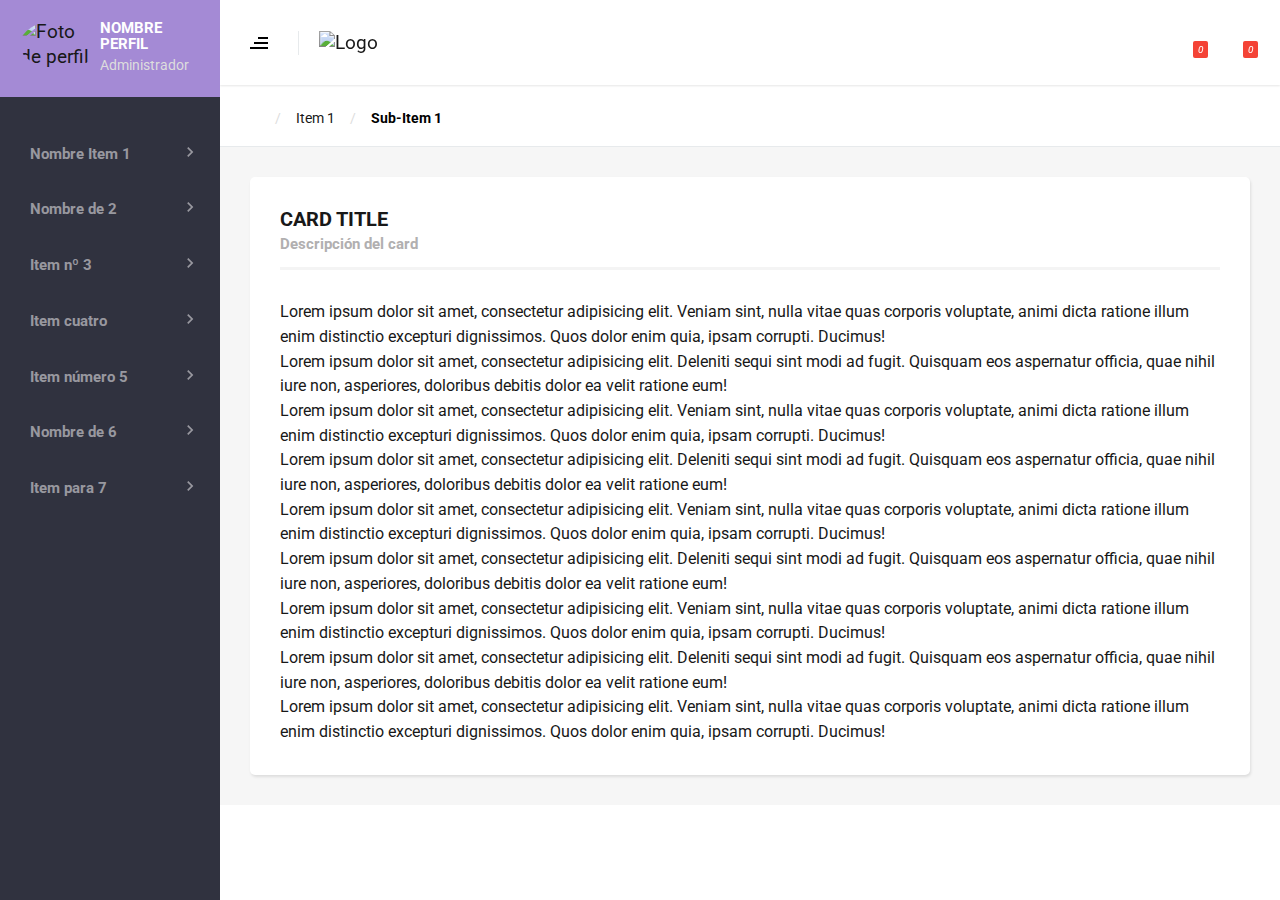
==== index.html @ c8f23d1c "Add sidenav collapse" ====
<!DOCTYPE html>
<html lang="es">
<head>
  <meta charset="UTF-8">
  <title>Dashboard</title>
  <link rel="stylesheet" href="css/styles.css" type="text/css">
  <link rel="stylesheet" href="css/icomoon/style.css">
  <!-- Roboto font -->
  <link href='https://fonts.googleapis.com/css?family=Roboto:400,500,700,400italic,300' rel='stylesheet' type='text/css'>
  <script src="js/jquery.min.js" type="text/javascript"></script>
  <script src="js/script.js" type="text/javascript"></script>
</head>
<body>
  <aside class="sidenav left">
     <header class="profile display-table">
       <img src="images/profile-picture.jpg" alt="Foto de perfil" class="user-picture display-table-cell align-left">
       <div class="info-profile display-table-cell">
         <span class="user-name">Nombre Perfil</span>
         <span class="user-role">Administrador</span>
       </div>
     </header>
     <ul class="menu">
      <li class="menu-item">
        <span class="line-left"></span>
        <a href="#" title="Menu item" class="title-level">
          <i class="icon-folder"></i>
          <span>Nombre Item 1</span>
          <svg xmlns="http://www.w3.org/2000/svg" viewBox="0 0 24 24" width="20" height="20"><path d="M15.41 7.41L14 6l-6 6 6 6 1.41-1.41L10.83 12z"></path></svg>
        </a>
        <ul class="second-level">
          <li class="second-level-item"><a href="#">Item 1</a></li>
          <li class="second-level-item"><a href="#">Item 2</a></li>
          <li class="second-level-item"><a href="#">Item 3</a></li>
        </ul>
      </li>
      <li class="menu-item">
        <span class="line-left"></span>
        <a href="#" title="Menu item" class="title-level">
          <i class="icon-users"></i>
          <span>Nombre de 2</span>
          <svg xmlns="http://www.w3.org/2000/svg" viewBox="0 0 24 24" width="20" height="20"><path d="M15.41 7.41L14 6l-6 6 6 6 1.41-1.41L10.83 12z"></path></svg>
        </a>
        <ul class="second-level">
          <li class="second-level-item"><a href="#">Item 1</a></li>
          <li class="second-level-item"><a href="#">Item 2</a></li>
          <li class="second-level-item"><a href="#">Item 3</a></li>
        </ul>
      </li>
      <li class="menu-item">
        <span class="line-left"></span>
        <a href="#" title="Menu item" class="title-level">
          <i class="icon-bubbles2"></i>
          <span>Item nº 3</span>
          <svg xmlns="http://www.w3.org/2000/svg" viewBox="0 0 24 24" width="20" height="20"><path d="M15.41 7.41L14 6l-6 6 6 6 1.41-1.41L10.83 12z"></path></svg>
        </a>
        <ul class="second-level">
          <li class="second-level-item"><a href="#">Item 1</a></li>
          <li class="second-level-item"><a href="#">Item 2</a></li>
          <li class="second-level-item"><a href="#">Item 3</a></li>
        </ul>
      </li>
      <li class="menu-item">
        <span class="line-left"></span>
        <a href="#" title="Menu item" class="title-level">
          <i class="icon-cog"></i>
          <span>Item cuatro</span>
          <svg xmlns="http://www.w3.org/2000/svg" viewBox="0 0 24 24" width="20" height="20"><path d="M15.41 7.41L14 6l-6 6 6 6 1.41-1.41L10.83 12z"></path></svg>
        </a>
        <ul class="second-level">
          <li class="second-level-item"><a href="#">Item 1</a></li>
          <li class="second-level-item"><a href="#">Item 2</a></li>
          <li class="second-level-item"><a href="#">Item 3</a></li>
        </ul>
      </li>
      <li class="menu-item">
        <span class="line-left"></span>
        <a href="#" title="Menu item" class="title-level">
          <i class="icon-home"></i>
          <span>Item número 5</span>
          <svg xmlns="http://www.w3.org/2000/svg" viewBox="0 0 24 24" width="20" height="20"><path d="M15.41 7.41L14 6l-6 6 6 6 1.41-1.41L10.83 12z"></path></svg>
        </a>
        <ul class="second-level">
          <li class="second-level-item"><a href="#">Item 1</a></li>
          <li class="second-level-item"><a href="#">Item 2</a></li>
          <li class="second-level-item"><a href="#">Item 3</a></li>
        </ul>
      </li>
      <li class="menu-item">
        <span class="line-left"></span>
        <a href="#" title="Menu item" class="title-level">
          <i class="icon-users"></i>
          <span>Nombre de 6</span>
          <svg xmlns="http://www.w3.org/2000/svg" viewBox="0 0 24 24" width="20" height="20"><path d="M15.41 7.41L14 6l-6 6 6 6 1.41-1.41L10.83 12z"></path></svg>
        </a>
        <ul class="second-level">
          <li class="second-level-item"><a href="#">Item 1</a></li>
          <li class="second-level-item"><a href="#">Item 2</a></li>
          <li class="second-level-item"><a href="#">Item 3</a></li>
        </ul>
      </li>
      <li class="menu-item">
        <span class="line-left"></span>
        <a href="#" title="Menu item" class="title-level">
          <i class="icon-home"></i>
          <span>Item para 7</span>
          <svg xmlns="http://www.w3.org/2000/svg" viewBox="0 0 24 24" width="20" height="20"><path d="M15.41 7.41L14 6l-6 6 6 6 1.41-1.41L10.83 12z"></path></svg>
        </a>
        <ul class="second-level">
          <li class="second-level-item"><a href="#">Item 1</a></li>
          <li class="second-level-item"><a href="#">Item 2</a></li>
          <li class="second-level-item"><a href="#">Item 3</a></li>
        </ul>
       </li>
     </ul>
  </aside>
  <main class="right view-content">
    <header class="toolbar">
      <div class="display-table">
        <div class="display-table-cell align-left">
          <a href="#" class="display-inline bar-menu">
            <svg width="18" height="22" class="display-inline">
              <rect id="bar_1" x="8" y="4" width="18" height="2" fill="#494949"></rect>
              <rect id="bar_2" x="4" y="9" width="18" height="2" fill="#494949"></rect>
              <rect id="bar_3" x="0" y="14" width="18" height="2" fill="#494949"></rect>
            </svg>
          </a>
          <a href="/" title="Logo de empresa" class="logo display-inline ">
            <img src="images/logo.png" alt="Logo">
          </a>
        </div>
        <div class="display-table-cell align-right">
          <ul class="display-inline menu-header">
            <li class="menu-header-item"><a href="#"><i class="icon-home"></i></a></li>
            <li class="menu-header-item"><a href="#"><i class="icon-connection"></i><i class="counter">0</i></a></li>
            <li class="menu-header-item"><a href="#"><i class="icon-bubbles2"></i></a></li>
            <li class="menu-header-item">
              <a href="#">
                <i class="icon-cog"></i>
                <i class="counter">0</i>
              </a>
            </li>
          </ul>
          <i class="menu-header-mobile icon-menu"></i>
        </div>
      </div>
    </header>
    <div class="bread-crumb">
      <ol>
        <li class="bread-crumb-item"><a href="#"><i class="icon-home"></i></a></li>
        <li class="bread-crumb-item"><span>Item 1</span></li>
        <li class="bread-crumb-item"><span>Sub-Item 1</span></li>
      </ol>
    </div>
    <section class="content">
      <div class="card">
        <div class="card-header">
          <h2>Card Title</h2>
          <span class="tagline">Descripción del card</span>
        </div>
        <div class="card-content">
          <p>Lorem ipsum dolor sit amet, consectetur adipisicing elit. Veniam sint, nulla vitae quas corporis voluptate, animi dicta ratione illum enim distinctio excepturi dignissimos. Quos dolor enim quia, ipsam corrupti. Ducimus!</p>
          <p>Lorem ipsum dolor sit amet, consectetur adipisicing elit. Deleniti sequi sint modi ad fugit. Quisquam eos aspernatur officia, quae nihil iure non, asperiores, doloribus debitis dolor ea velit ratione eum!</p>
          <p>Lorem ipsum dolor sit amet, consectetur adipisicing elit. Veniam sint, nulla vitae quas corporis voluptate, animi dicta ratione illum enim distinctio excepturi dignissimos. Quos dolor enim quia, ipsam corrupti. Ducimus!</p>
          <p>Lorem ipsum dolor sit amet, consectetur adipisicing elit. Deleniti sequi sint modi ad fugit. Quisquam eos aspernatur officia, quae nihil iure non, asperiores, doloribus debitis dolor ea velit ratione eum!</p>
          <p>Lorem ipsum dolor sit amet, consectetur adipisicing elit. Veniam sint, nulla vitae quas corporis voluptate, animi dicta ratione illum enim distinctio excepturi dignissimos. Quos dolor enim quia, ipsam corrupti. Ducimus!</p>
          <p>Lorem ipsum dolor sit amet, consectetur adipisicing elit. Deleniti sequi sint modi ad fugit. Quisquam eos aspernatur officia, quae nihil iure non, asperiores, doloribus debitis dolor ea velit ratione eum!</p>
          <p>Lorem ipsum dolor sit amet, consectetur adipisicing elit. Veniam sint, nulla vitae quas corporis voluptate, animi dicta ratione illum enim distinctio excepturi dignissimos. Quos dolor enim quia, ipsam corrupti. Ducimus!</p>
          <p>Lorem ipsum dolor sit amet, consectetur adipisicing elit. Deleniti sequi sint modi ad fugit. Quisquam eos aspernatur officia, quae nihil iure non, asperiores, doloribus debitis dolor ea velit ratione eum!</p>
          <p>Lorem ipsum dolor sit amet, consectetur adipisicing elit. Veniam sint, nulla vitae quas corporis voluptate, animi dicta ratione illum enim distinctio excepturi dignissimos. Quos dolor enim quia, ipsam corrupti. Ducimus!</p>
        </div>
      </div>
    </section>
  </main>
</body>
</html>
---- css/styles.css ----
i { font-size: 24px; }


/*************************/
/********* RESET *********/
/*************************/
* {
  margin: 0 auto;
  padding: 0;
  font-family: 'Roboto', 'sans-serif';
}
html, body, div, span, a, img, h1, h2, p, ul, li {
  background: transparent;
  border: 0;
  font-family: inherit;
  font-size: 100%;
  font-style: normal;
  font-weight: normal;
  line-height: inherit;
  list-style: none;
  margin: 0;
  outline: 0;
  padding: 0;
  text-decoration: none;
  text-transform: none;
  vertical-align: baseline;
}

*, *:after, *:before {
  -webkit-box-sizing: border-box;
  -moz-box-sizing: border-box;
  box-sizing: border-box;
  -webkit-tap-highlight-color: rgba(0, 0, 0, 0);
  -webkit-touch-callout: none;
}

svg:not(:root) { overflow: hidden; }
::-webkit-input-placeholder {
  color: #b9b9b9;
  font-size: inherit;
  line-height: 1.8;
}
:-moz-placeholder {
  color: #b9b9b9;
  font-size: inherit;
  line-height: 1.8;
}
::-moz-placeholder {
  color: #b9b9b9;
  font-size: inherit;
  line-height: 1.8;
}
:-ms-input-placeholder {
  color: #b9b9b9;
  font-size: inherit;
  line-height: 1.8;
}
a[href^=tel]{
  color:inherit;
  text-decoration:none;
}
input { -webkit-user-select: auto; }
img { -ms-interpolation-mode: bicubic; }
small {
  color: #fff;
  font-size: 13px;
}
:link, :hover, :active, :focus, :visited { outline: 0; }
::-webkit-selection {
  background: #ccc;
  color: #fff;
}
::-moz-selection {
  background: #ccc;
  color: #fff;
}
::selection {
  background: #ccc;
  color: #fff;
}
textarea, input[type="text"], input[type="number"], input[type="email"] { -webkit-appearance: none; }
.left{ float: left; }
.right{ float: right; }
.align-left{ text-align: left; }
.align-right{ text-align: right; }
.align-center{ text-align: center; }
.helper{
  display: inline-block;
  height:100%;
  vertical-align: middle;
  width: 0;
}
.vertical_top { vertical-align: top !important; }
.vertical_middle { vertical-align: middle !important; }
.vertical_bottom { vertical-align: bottom !important; }
.display-table { display: table; width: 100%; height: 100%; }
.display-table-cell {
  display: table-cell;
  vertical-align: middle;
}
.display-table-row {
  display: table-row;
  vertical-align: middle;
  width: 100%;
}
.display-inline {
  display: inline-block;
  *display: inline;
  zoom: 1;
  vertical-align: middle;
}
.clearfix:after {
  clear:both;
  content: "";
  display: table;
}
.container {
  margin: 0 auto;
  max-width: 1070px;
  padding: 0 15px;
}
.container-galeria {
  max-width: 1070px;
  margin: 0 auto;
  padding: 0 15px;
}



/*
#######################################
GENERALES:
#######################################
*/

html, body{
  -webkit-tap-highlight-color: transparent;
  -webkit-touch-callout: none;
  -webkit-text-size-adjust: 100%;
  -webkit-font-smoothing: antialiased;
}
html.active, body.active{min-height: 100%; height: 100%;}
html.overflow, body.overflow{min-height: 100%; height: 100%; overflow: hidden;}
html, body, input, textarea{
  font-family: 'TitilliumWebRegular',
  sans-serif;
  font-size: 19px;
  line-height: 1.3em;
  color: #181818;
}
a, button{color: inherit; font: inherit; }
a:hover{color: #DF570B; }
h2{line-height: inherit; }
h3{font-weight: 300; }
.pt_0{padding-top: 0 !important; }
.pb_0{padding-bottom: 0 !important; }
.mt_0{margin-top: 0 !important; }
.mb_0{margin-bottom: 0 !important; }
body{padding-top: 90px; }

@media screen and (min-width: 960px) {
  .view-content { padding-left: 220px; }
  .view-content.collapse { padding-left: 66px; }
}

/*
#######################################
HEADER:
#######################################
*/

.toolbar {
  background-color: #fff;
  box-shadow: 0 1px 2px rgba(0, 0, 0, .1);
  padding: 30px;
  position: fixed;
  top: 0;
  right: 0;
  left: 0;
  width: auto;
}
.toolbar.collapse { left: 66px; }
.bar-menu svg rect { fill: #000; transition: all .4s ease;  }
.bar-menu.active svg rect#bar_1 {
  x: -8;
  transition: all .4s ease; }
.bar-menu.active svg rect#bar_2 { x: -4; transition: all .4s ease; }
.toolbar .bar-menu { margin-right: 25px; }
.toolbar .logo img {
  width: 170px;
  text-align: center;
  padding-left: 20px;
  border-left: 1px solid #e7eaec;
}
.content {
  background-color: #F6F6F6;
  padding: 30px;
}

@media screen and (min-width: 960px) {
  .toolbar { left: 220px; }
}

/*
#######################################
MENU HEADER:
#######################################
*/
.menu-header { display: none; }
.menu-header-item {
  display: inline-block;
  margin-right: 20px;
  position: relative;
}
.menu-header-item:last-child { margin-right: 0; }
.menu-header i { font-size: 20px; }
.counter {
  background-color: #f44336;
  border-radius: 2px;
  color: white;
  padding: 1px 5px;
  position: absolute;
  top: -7px;
  right: -8px;
}
i.counter {
  font-size: 10px;
  line-height: 15px;
}

@media screen and (min-width: 768px) {
  .menu-header { display: block; }
  .menu-header-mobile { display: none; }
}

/*
#######################################
BREAD CRUMB:
#######################################
*/
.bread-crumb {
  padding: 15px 30px;
  border-bottom: 1px solid #e7eaec;
}
.bread-crumb-item i { font-size: 14px; }
.bread-crumb-item span, .bread-crumb-item a { padding-right: 15px; }
.bread-crumb-item {
  display: inline-block;
  font-size: 14px;
  padding-left: 10px;
}
.bread-crumb-item::after {
  content: "/";
  color: #ddd;
}
.bread-crumb-item:last-child span {
  color: #000;
  font-weight: 700;
}
.bread-crumb-item:last-child::after {
  content: "";
}


/*
#######################################
CARD:
#######################################
*/

.card {
  background-color: #fff;
  border-radius: 5px;
  box-shadow: 1px 2px 3px rgba(0, 0, 0, .1);
  padding: 30px;
}
.card-header {
  border-bottom: 3px solid #f4f4f4;
  margin-bottom: 30px;
  padding-bottom: 10px;
}
.card-header h2 {
  font-size: 20px;
  text-transform: uppercase;
}
.tagline {
  color: #b1afb0;
  font-size: 15px;
}
.card-header h2, .tagline { font-weight: 700; }
.card-content { font-size: 16px; }

/*
#######################################
SIDENAV:
#######################################
*/

.sidenav {
  display: none;
  background-color: #30323f;
  bottom: 0;
  height: 100%;
  left: 0;
  position: fixed;
  top: 0;
  width: 220px;
  z-index: 10;
}
.sidenav.collapse { width: 66px; }
.sidenav.collapse .profile { padding: 20px 0; text-align: center; }
.sidenav.collapse .info-profile { display: none }

@media screen and (min-width: 960px ) {
  .sidenav { display: block; }
}

/*
#######################################
SIDENAV HEADER:
#######################################
*/
.profile {
  background-color: #a48ad5;
  padding: 20px;
  height: 90px;
}
.user-picture {
  width: 50px;
  border-radius: 50%;
  height: 50px;
  object-fit: cover;
  vertical-align: middle;
  display: inline;
}
.info-profile {
  color: #fff;
  vertical-align: middle;
}
.user-name {
  text-transform: uppercase;
  font-size: 15px;
  font-weight: 700;
  line-height: 16px;
  display: block;
}
.user-role {
  color: #ddd;
  font-size: 14px;
  line-height: 15px;
}

/*
#######################################
SIDENAV MENU:
#######################################
*/
.menu {
  padding-top: 30px;
}
.menu-item { position: relative; }
.menu-item .title-level {
  padding: 15px 20px;
  display: block;
  color: #98989F;
  font-size: 18px;
  fill: #98989F;
}
.menu-item svg {
  transform: rotate(180deg);
  float: right;
}
.menu-item span {
  font-size: 15px;
  font-weight: 700;
  line-height: 25px;
  vertical-align: top;
}
.menu-item .title-level:hover {
  background-color: #1E202C;
  color: #fff;
  fill: #fff;
}
.menu-item i:first-child {
  margin-right: 10px;
  width: 25px;
  text-align: center;
  font-size: 20px;
}

.second-level {
  padding: 0 20px 15px 20px;
  display: none;
}
.second-level-item {
  padding-left: 40px;
  font-size: 14px;
  color: #98989F;
}
.line-left {
  border-left: 5px solid #a48ad5;
  position: absolute;
  height: 0;
  transition: all .3s ease;
}
.menu-item.active .line-left {
  height: 100%;
}
.menu-item.active { background-color: #1E202C; }
.menu-item.active .title-level {
  color: #fff;
  fill: #fff;
}
.menu-item.active svg {
  transform: rotate(270deg);
  transition: all .35s ease;
}
.menu-item.active .second-level { display: block; }
.menu-item.active .second-level a:hover {
  color: #a48ad5;
}
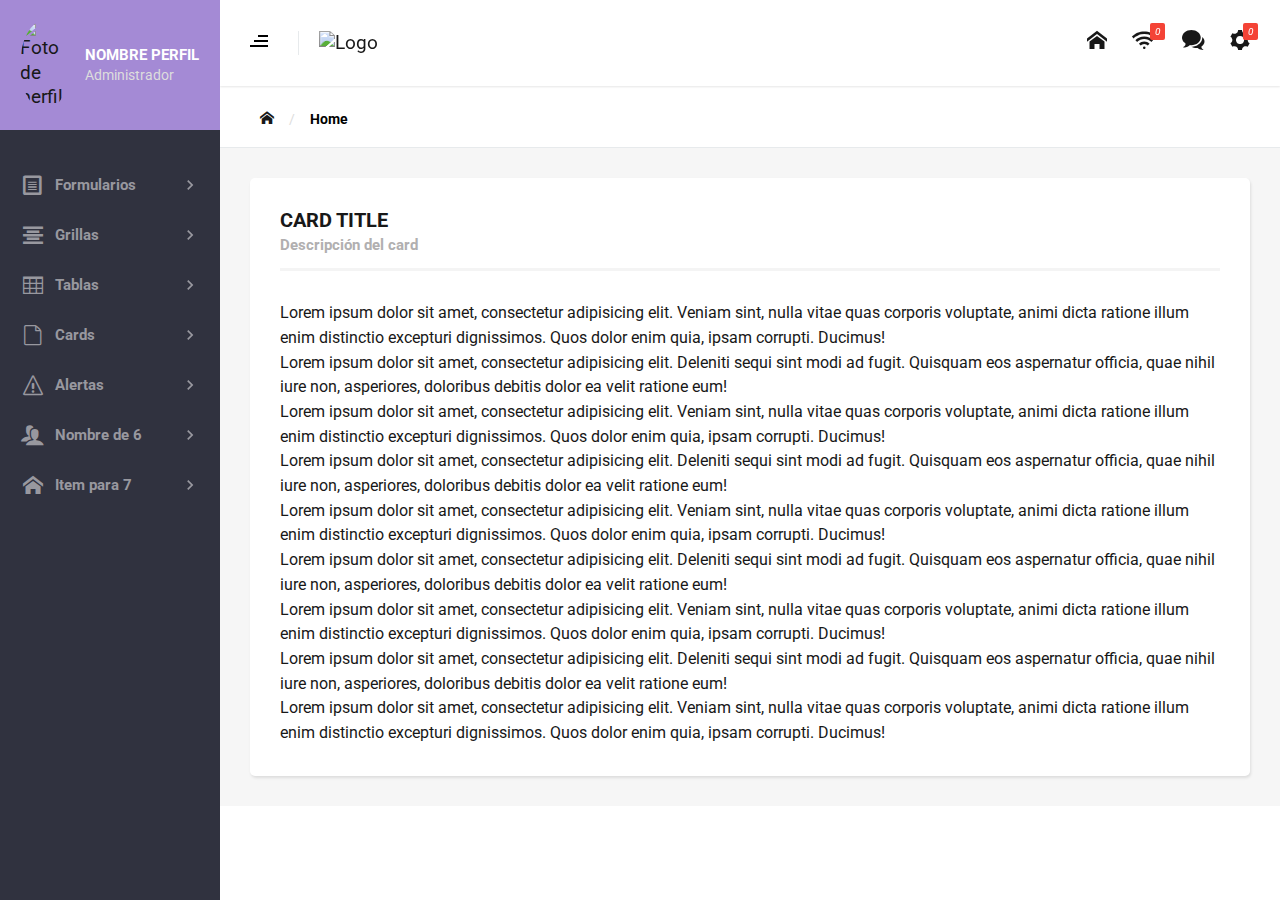
==== commit a8f748d1: "Add icons to sidenav" ====
--- a/index.html
+++ b/index.html
@@ -7,6 +7,9 @@
   <link rel="stylesheet" href="css/icomoon/style.css">
   <!-- Roboto font -->
   <link href='https://fonts.googleapis.com/css?family=Roboto:400,500,700,400italic,300' rel='stylesheet' type='text/css'>
+  <!-- PT Sans font -->
+  <link href='https://fonts.googleapis.com/css?family=PT+Sans:400,700' rel='stylesheet' type='text/css'>
+  <link rel="stylesheet" href="">
   <script src="js/jquery.min.js" type="text/javascript"></script>
   <script src="js/script.js" type="text/javascript"></script>
 </head>
@@ -22,10 +25,80 @@
      <ul class="menu">
       <li class="menu-item">
         <span class="line-left"></span>
-        <a href="#" title="Menu item" class="title-level">
-          <i class="icon-folder"></i>
-          <span>Nombre Item 1</span>
-          <svg xmlns="http://www.w3.org/2000/svg" viewBox="0 0 24 24" width="20" height="20"><path d="M15.41 7.41L14 6l-6 6 6 6 1.41-1.41L10.83 12z"></path></svg>
+        <div class="title-level display-table">
+          <i class="icon-file-text display-table-cell vertical_middle"></i>
+          <span class="display-table-cell vertical_middle">Formularios</span>
+          <div class="display-table-cell vertical_middle">
+            <svg xmlns="http://www.w3.org/2000/svg" viewBox="0 0 24 24" width="20" height="20"><path d="M15.41 7.41L14 6l-6 6 6 6 1.41-1.41L10.83 12z"></path></svg>
+          </div>
+        </div>
+        <ul class="second-level">
+          <li class="second-level-item"><a href="inputs.html">Inputs</a></li>
+          <li class="second-level-item"><a href="#">Options</a></li>
+          <li class="second-level-item"><a href="#">Buttons</a></li>
+        </ul>
+      </li>
+      <li class="menu-item">
+        <span class="line-left"></span>
+        <div class="title-level display-table">
+          <i class="icon-paragraph-center display-table-cell vertical_middle"></i>
+          <span class="display-table-cell vertical_middle">Grillas</span>
+          <div class="display-table-cell vertical_middle">
+            <svg xmlns="http://www.w3.org/2000/svg" viewBox="0 0 24 24" width="20" height="20"><path d="M15.41 7.41L14 6l-6 6 6 6 1.41-1.41L10.83 12z"></path></svg>
+          </div>
+        </div>
+        <ul class="second-level">
+          <li class="second-level-item"><a href="grid.html">Sistema de Grillas</a></li>
+        </ul>
+      </li>
+      <li class="menu-item">
+        <span class="line-left"></span>
+        <div class="title-level display-table">
+          <i class="icon-table2 display-table-cell vertical_middle"></i>
+          <span class="display-table-cell vertical_middle">Tablas</span>
+          <div class="display-table-cell vertical_middle">
+            <svg xmlns="http://www.w3.org/2000/svg" viewBox="0 0 24 24" width="20" height="20"><path d="M15.41 7.41L14 6l-6 6 6 6 1.41-1.41L10.83 12z"></path></svg>
+          </div>
+        </div>
+        <ul class="second-level">
+          <li class="second-level-item"><a href="tablas.html">Tabla 1</a></li>
+        </ul>
+      </li>
+      <li class="menu-item">
+        <span class="line-left"></span>
+        <div class="title-level display-table">
+          <i class="icon-file-empty display-table-cell vertical_middle"></i>
+          <span class="display-table-cell vertical_middle">Cards</span>
+          <div class="display-table-cell vertical_middle">
+            <svg xmlns="http://www.w3.org/2000/svg" viewBox="0 0 24 24" width="20" height="20"><path d="M15.41 7.41L14 6l-6 6 6 6 1.41-1.41L10.83 12z"></path></svg>
+          </div>
+        </div>
+        <ul class="second-level">
+          <li class="second-level-item"><a href="#">Card 1</a></li>
+          <li class="second-level-item"><a href="#">Card 2</a></li>
+        </ul>
+      </li>
+      <li class="menu-item">
+        <span class="line-left"></span>
+        <div class="title-level display-table">
+          <i class="icon-warning display-table-cell vertical_middle"></i>
+          <span class="display-table-cell vertical_middle">Alertas</span>
+          <div class="display-table-cell vertical_middle">
+            <svg xmlns="http://www.w3.org/2000/svg" viewBox="0 0 24 24" width="20" height="20"><path d="M15.41 7.41L14 6l-6 6 6 6 1.41-1.41L10.83 12z"></path></svg>
+          </div>
+        </div>
+        <ul class="second-level">
+          <li class="second-level-item"><a href="#">Alert 1</a></li>
+        </ul>
+      </li>
+      <li class="menu-item">
+        <span class="line-left"></span>
+        <a href="#" title="Menu item" class="title-level display-table">
+          <i class="icon-users display-table-cell vertical_middle"></i>
+          <span class="display-table-cell vertical_middle">Nombre de 6</span>
+          <div class="display-table-cell vertical_middle">
+            <svg xmlns="http://www.w3.org/2000/svg" viewBox="0 0 24 24" width="20" height="20"><path d="M15.41 7.41L14 6l-6 6 6 6 1.41-1.41L10.83 12z"></path></svg>
+          </div>
         </a>
         <ul class="second-level">
           <li class="second-level-item"><a href="#">Item 1</a></li>
@@ -35,75 +108,12 @@
       </li>
       <li class="menu-item">
         <span class="line-left"></span>
-        <a href="#" title="Menu item" class="title-level">
-          <i class="icon-users"></i>
-          <span>Nombre de 2</span>
-          <svg xmlns="http://www.w3.org/2000/svg" viewBox="0 0 24 24" width="20" height="20"><path d="M15.41 7.41L14 6l-6 6 6 6 1.41-1.41L10.83 12z"></path></svg>
-        </a>
-        <ul class="second-level">
-          <li class="second-level-item"><a href="#">Item 1</a></li>
-          <li class="second-level-item"><a href="#">Item 2</a></li>
-          <li class="second-level-item"><a href="#">Item 3</a></li>
-        </ul>
-      </li>
-      <li class="menu-item">
-        <span class="line-left"></span>
-        <a href="#" title="Menu item" class="title-level">
-          <i class="icon-bubbles2"></i>
-          <span>Item nº 3</span>
-          <svg xmlns="http://www.w3.org/2000/svg" viewBox="0 0 24 24" width="20" height="20"><path d="M15.41 7.41L14 6l-6 6 6 6 1.41-1.41L10.83 12z"></path></svg>
-        </a>
-        <ul class="second-level">
-          <li class="second-level-item"><a href="#">Item 1</a></li>
-          <li class="second-level-item"><a href="#">Item 2</a></li>
-          <li class="second-level-item"><a href="#">Item 3</a></li>
-        </ul>
-      </li>
-      <li class="menu-item">
-        <span class="line-left"></span>
-        <a href="#" title="Menu item" class="title-level">
-          <i class="icon-cog"></i>
-          <span>Item cuatro</span>
-          <svg xmlns="http://www.w3.org/2000/svg" viewBox="0 0 24 24" width="20" height="20"><path d="M15.41 7.41L14 6l-6 6 6 6 1.41-1.41L10.83 12z"></path></svg>
-        </a>
-        <ul class="second-level">
-          <li class="second-level-item"><a href="#">Item 1</a></li>
-          <li class="second-level-item"><a href="#">Item 2</a></li>
-          <li class="second-level-item"><a href="#">Item 3</a></li>
-        </ul>
-      </li>
-      <li class="menu-item">
-        <span class="line-left"></span>
-        <a href="#" title="Menu item" class="title-level">
-          <i class="icon-home"></i>
-          <span>Item número 5</span>
-          <svg xmlns="http://www.w3.org/2000/svg" viewBox="0 0 24 24" width="20" height="20"><path d="M15.41 7.41L14 6l-6 6 6 6 1.41-1.41L10.83 12z"></path></svg>
-        </a>
-        <ul class="second-level">
-          <li class="second-level-item"><a href="#">Item 1</a></li>
-          <li class="second-level-item"><a href="#">Item 2</a></li>
-          <li class="second-level-item"><a href="#">Item 3</a></li>
-        </ul>
-      </li>
-      <li class="menu-item">
-        <span class="line-left"></span>
-        <a href="#" title="Menu item" class="title-level">
-          <i class="icon-users"></i>
-          <span>Nombre de 6</span>
-          <svg xmlns="http://www.w3.org/2000/svg" viewBox="0 0 24 24" width="20" height="20"><path d="M15.41 7.41L14 6l-6 6 6 6 1.41-1.41L10.83 12z"></path></svg>
-        </a>
-        <ul class="second-level">
-          <li class="second-level-item"><a href="#">Item 1</a></li>
-          <li class="second-level-item"><a href="#">Item 2</a></li>
-          <li class="second-level-item"><a href="#">Item 3</a></li>
-        </ul>
-      </li>
-      <li class="menu-item">
-        <span class="line-left"></span>
-        <a href="#" title="Menu item" class="title-level">
-          <i class="icon-home"></i>
-          <span>Item para 7</span>
-          <svg xmlns="http://www.w3.org/2000/svg" viewBox="0 0 24 24" width="20" height="20"><path d="M15.41 7.41L14 6l-6 6 6 6 1.41-1.41L10.83 12z"></path></svg>
+        <a href="#" title="Menu item" class="title-level display-table">
+          <i class="icon-home display-table-cell vertical_middle"></i>
+          <span class="display-table-cell vertical_middle">Item para 7</span>
+          <div class="display-table-cell vertical_middle">
+            <svg xmlns="http://www.w3.org/2000/svg" viewBox="0 0 24 24" width="20" height="20"><path d="M15.41 7.41L14 6l-6 6 6 6 1.41-1.41L10.83 12z"></path></svg>
+          </div>
         </a>
         <ul class="second-level">
           <li class="second-level-item"><a href="#">Item 1</a></li>
@@ -117,14 +127,14 @@
     <header class="toolbar">
       <div class="display-table">
         <div class="display-table-cell align-left">
-          <a href="#" class="display-inline bar-menu">
-            <svg width="18" height="22" class="display-inline">
+          <div class="display-inline bar-menu">
+            <svg width="18" height="25" class="display-inline">
               <rect id="bar_1" x="8" y="4" width="18" height="2" fill="#494949"></rect>
               <rect id="bar_2" x="4" y="9" width="18" height="2" fill="#494949"></rect>
               <rect id="bar_3" x="0" y="14" width="18" height="2" fill="#494949"></rect>
             </svg>
-          </a>
-          <a href="/" title="Logo de empresa" class="logo display-inline ">
+          </div>
+          <a href="index.html" title="Logo de empresa" class="logo display-inline ">
             <img src="images/logo.png" alt="Logo">
           </a>
         </div>
@@ -146,9 +156,8 @@
     </header>
     <div class="bread-crumb">
       <ol>
-        <li class="bread-crumb-item"><a href="#"><i class="icon-home"></i></a></li>
-        <li class="bread-crumb-item"><span>Item 1</span></li>
-        <li class="bread-crumb-item"><span>Sub-Item 1</span></li>
+        <li class="bread-crumb-item"><a href="index.html"><i class="icon-home"></i></a></li>
+        <li class="bread-crumb-item"><span>Home</span></li>
       </ol>
     </div>
     <section class="content">
--- a/css/styles.css
+++ b/css/styles.css
@@ -1,6 +1,3 @@
-i { font-size: 24px; }
-
-
 /*************************/
 /********* RESET *********/
 /*************************/
@@ -142,25 +139,34 @@
 html.active, body.active{min-height: 100%; height: 100%;}
 html.overflow, body.overflow{min-height: 100%; height: 100%; overflow: hidden;}
 html, body, input, textarea{
-  font-family: 'TitilliumWebRegular',
+  font-family: 'Roboto',
   sans-serif;
   font-size: 19px;
   line-height: 1.3em;
   color: #181818;
 }
-a, button{color: inherit; font: inherit; }
-a:hover{color: #DF570B; }
-h2{line-height: inherit; }
-h3{font-weight: 300; }
-.pt_0{padding-top: 0 !important; }
-.pb_0{padding-bottom: 0 !important; }
-.mt_0{margin-top: 0 !important; }
-.mb_0{margin-bottom: 0 !important; }
-body{padding-top: 90px; }
-
-@media screen and (min-width: 960px) {
+a, button { color: inherit; font: inherit; }
+a:hover { color: #DF570B; }
+h2 { line-height: inherit; }
+h3 { font-weight: 300; }
+i { font-size: 24px; }
+.pt_0 { padding-top: 0 !important; }
+.pb_0 { padding-bottom: 0 !important; }
+.mt_0 { margin-top: 0 !important; }
+.mb_0 { margin-bottom: 0 !important; }
+.mb_30 { margin-bottom: 30px; }
+body { padding-top: 91px; }
+.view-content { transition: all .2s ease; }
+.view-content { padding-left: 0; }
+.view-content.collapse {
+  position: relative;
+  left: 220px;
+  width: 100%;
+  overflow-x: hidden;
+}
+@media screen and (min-width: 768px) {
   .view-content { padding-left: 220px; }
-  .view-content.collapse { padding-left: 66px; }
+  .view-content.collapse { padding-left: 66px; left: 0; }
 }
 
 /*
@@ -179,12 +185,14 @@
   left: 0;
   width: auto;
 }
-.toolbar.collapse { left: 66px; }
+
 .bar-menu svg rect { fill: #000; transition: all .4s ease;  }
-.bar-menu.active svg rect#bar_1 {
-  x: -8;
-  transition: all .4s ease; }
-.bar-menu.active svg rect#bar_2 { x: -4; transition: all .4s ease; }
+.bar-menu.active svg rect#bar_1 { x: -8; }
+.bar-menu.active svg rect#bar_2 { x: -4; }
+.bar-menu rect[id*="bar_"] {
+  transition: all .4s ease;
+}
+
 .toolbar .bar-menu { margin-right: 25px; }
 .toolbar .logo img {
   width: 170px;
@@ -197,8 +205,15 @@
   padding: 30px;
 }
 
-@media screen and (min-width: 960px) {
-  .toolbar { left: 220px; }
+.toolbar { left: 0; }
+.toolbar.collapse {
+  left: 220px;
+  width: 100%;
+}
+
+@media screen and (min-width: 768px) {
+  .toolbar { left: 220px; right: 0;}
+  .toolbar.collapse { left: 66px; width: auto; }
 }
 
 /*
@@ -307,12 +322,41 @@
   width: 220px;
   z-index: 10;
 }
-.sidenav.collapse { width: 66px; }
-.sidenav.collapse .profile { padding: 20px 0; text-align: center; }
-.sidenav.collapse .info-profile { display: none }
+
+.sidenav.collapse {
+  display: block;
+}
+
 
 @media screen and (min-width: 960px ) {
-  .sidenav { display: block; }
+  /*.sidenav { display: block; }*/
+}
+
+@media screen and (min-width: 768px) {
+  /* sidenav collapse */
+  .sidenav {
+    display: block;
+  }
+  .sidenav.collapse { width: 66px; }
+  .sidenav.collapse .profile { padding: 20px 0; text-align: center; }
+  .sidenav.collapse .info-profile { display: none }
+  .sidenav.collapse .title-level > span,
+  .sidenav.collapse .title-level > svg { display: none; }
+  .sidenav.collapse .second-level {
+    position: absolute;
+    left: 100%;
+    top: 0;
+    background-color: #1E202C;
+    width: 220px;
+    padding-top: 20px;
+  }
+  .sidenav.collapse .second-level li {
+    padding-left: 0;
+    padding-bottom: 10px;
+  }
+  .sidenav.collapse .second-level li:last-child {
+    padding-bottom: 0;
+  }
 }
 
 /*
@@ -323,7 +367,7 @@
 .profile {
   background-color: #a48ad5;
   padding: 20px;
-  height: 90px;
+  height: 91px;
 }
 .user-picture {
   width: 50px;
@@ -342,7 +386,7 @@
   font-size: 15px;
   font-weight: 700;
   line-height: 16px;
-  display: block;
+  margin-bottom: 5px;
 }
 .user-role {
   color: #ddd;
@@ -350,6 +394,15 @@
   line-height: 15px;
 }
 
+.user-name, .user-role {
+  display: block;
+  text-overflow: ellipsis;
+  white-space: nowrap;
+  margin-left: 15px;
+  width: 115px;
+  overflow: hidden;
+}
+
 /*
 #######################################
 SIDENAV MENU:
@@ -364,16 +417,21 @@
   display: block;
   color: #98989F;
   font-size: 18px;
+  cursor: pointer;
   fill: #98989F;
+  display: table;
 }
 .menu-item svg {
   transform: rotate(180deg);
   float: right;
+  transition: all .35s ease;
 }
 .menu-item span {
   font-size: 15px;
   font-weight: 700;
-  line-height: 25px;
+  line-height: 18px;
+  padding-right: 10px;
+  padding-left: 10px;
   vertical-align: top;
 }
 .menu-item .title-level:hover {
@@ -382,10 +440,11 @@
   fill: #fff;
 }
 .menu-item i:first-child {
-  margin-right: 10px;
   width: 25px;
   text-align: center;
   font-size: 20px;
+  display: table-cell;
+  vertical-align: middle;
 }
 
 .second-level {
@@ -398,24 +457,95 @@
   color: #98989F;
 }
 .line-left {
-  border-left: 5px solid #a48ad5;
+  border-left: 4px solid #a48ad5;
   position: absolute;
   height: 0;
-  transition: all .3s ease;
-}
-.menu-item.active .line-left {
+  transition: all .2s ease;
+}
+.menu-item .line-left + .title-level.active {
   height: 100%;
 }
+.title-level.active,
 .menu-item.active { background-color: #1E202C; }
-.menu-item.active .title-level {
+.title-level.active {
   color: #fff;
   fill: #fff;
 }
-.menu-item.active svg {
+.title-level.active svg {
   transform: rotate(270deg);
   transition: all .35s ease;
 }
-.menu-item.active .second-level { display: block; }
-.menu-item.active .second-level a:hover {
-  color: #a48ad5;
-}+.title-level.active + .second-level,
+.menu-item.active .second-level {
+  display: block;
+  background-color: #1E202C;
+}
+
+
+
+/*
+#######################################
+FORMULARIO:
+#######################################
+*/
+
+/* Input effects */
+.group-form {
+  height: 45px;
+  margin-top: 60px;
+  position: relative;
+}
+
+input.input-type-1, input.input-type-2 {
+  border: none;
+  border-bottom: 1px solid #E1E0E1;
+  color: #4A4D4A;
+  display: block;
+  font-size: 16px;
+  font-weight: 300;
+  outline: 0;
+  padding: 10px 0;
+  width: 100%;
+}
+
+input:focus[type="password"], input:valid[type="password"] { font-size: 15px;  }
+
+input.input-type-1:focus~label, input.input-type-1:valid~label, .input-type-2~label {
+  top: -20px;
+  font-size: 14px;
+  font-weight: 300;
+  color: #B4B2B5;
+  border-bottom: 0;
+}
+
+label {
+  color: #4A4D4A;
+  display: block;
+  font-size: 16px;
+  font-weight: 300;
+  line-height: 1.2em;
+  position: absolute;
+  top: 10px;
+  transition: 0.2s all;
+}
+
+.bar {
+  display: block;
+  position: relative;
+  width: 100%;
+}
+
+.bar:before {
+  background: #a48ad5;
+  content: '';
+  bottom: 1px;
+  height: 2px;
+  position: absolute;
+  transition: 0.2s all;
+  width: 0;
+}
+
+.bar:before { left: 0%; }
+input:focus~.bar:before, input:focus~.bar:after { width: 100%; }
+
+
--- a/css/icomoon/style.css
+++ b/css/icomoon/style.css
@@ -0,0 +1,78 @@
+@font-face {
+    font-family: 'icomoon';
+    src:    url('fonts/icomoon.eot?lpurhu');
+    src:    url('fonts/icomoon.eot?lpurhu#iefix') format('embedded-opentype'),
+        url('fonts/icomoon.ttf?lpurhu') format('truetype'),
+        url('fonts/icomoon.woff?lpurhu') format('woff'),
+        url('fonts/icomoon.svg?lpurhu#icomoon') format('svg');
+    font-weight: normal;
+    font-style: normal;
+}
+
+[class^="icon-"], [class*=" icon-"] {
+    /* use !important to prevent issues with browser extensions that change fonts */
+    font-family: 'icomoon' !important;
+    speak: none;
+    font-style: normal;
+    font-weight: normal;
+    font-variant: normal;
+    text-transform: none;
+    line-height: 1;
+
+    /* Better Font Rendering =========== */
+    -webkit-font-smoothing: antialiased;
+    -moz-osx-font-smoothing: grayscale;
+}
+
+.icon-home:before {
+    content: "\e900";
+}
+.icon-connection:before {
+    content: "\e901";
+}
+.icon-folder:before {
+    content: "\e902";
+}
+.icon-bubbles2:before {
+    content: "\e903";
+}
+.icon-users:before {
+    content: "\e904";
+}
+.icon-cog:before {
+    content: "\e905";
+}
+.icon-menu:before {
+    content: "\e906";
+}
+.icon-circle-up:before {
+    content: "\ea41";
+}
+.icon-circle-right:before {
+    content: "\ea42";
+}
+.icon-file-text:before {
+    content: "\e922";
+}
+.icon-file-empty:before {
+    content: "\e924";
+}
+.icon-menu3:before {
+    content: "\e9bf";
+}
+.icon-warning:before {
+    content: "\ea07";
+}
+.icon-table2:before {
+    content: "\ea71";
+}
+.icon-insert-template:before {
+    content: "\ea72";
+}
+.icon-paragraph-center:before {
+    content: "\ea78";
+}
+.icon-delicious:before {
+    content: "\eacd";
+}
+
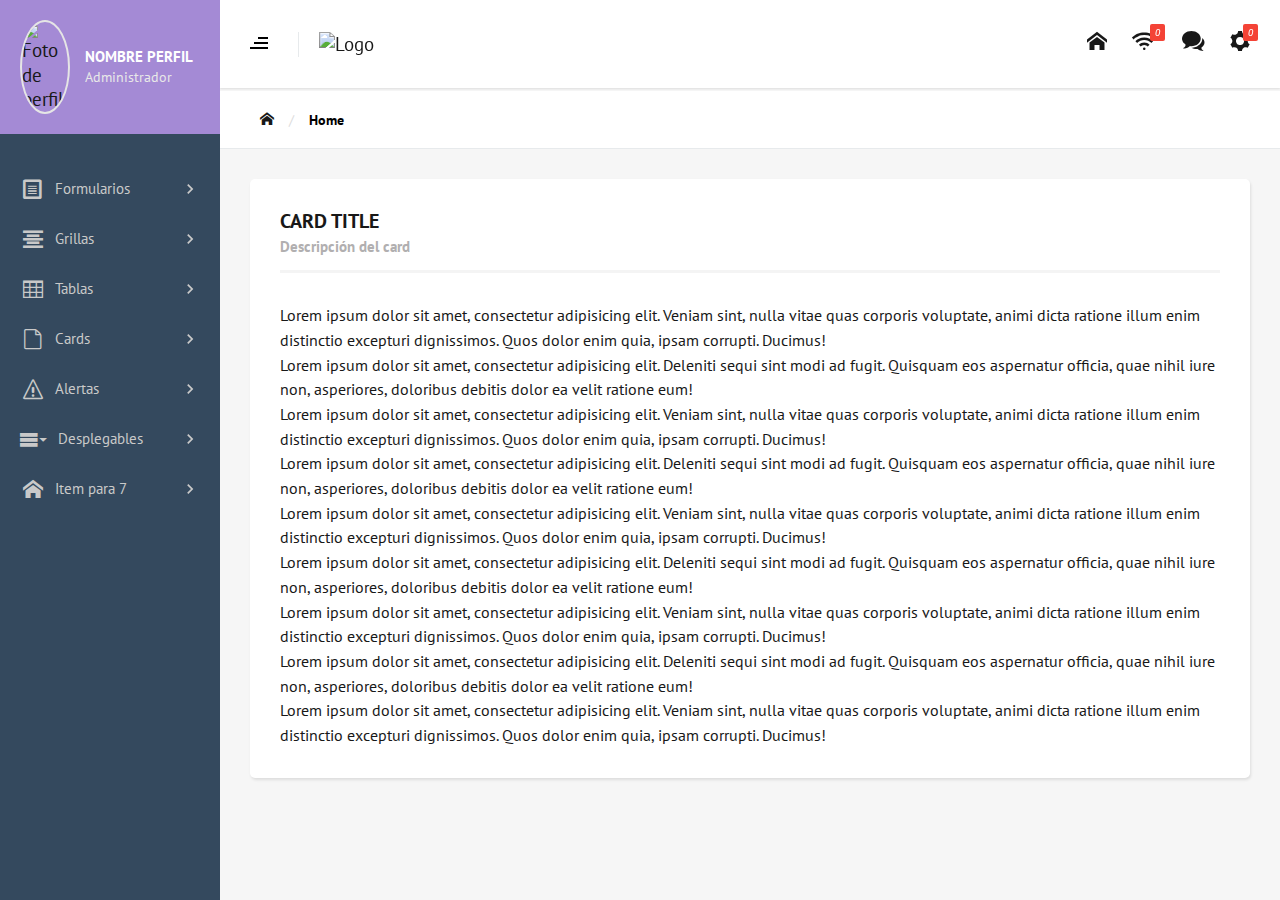
==== commit d035e01b: "Add alerts styles" ====
--- a/index.html
+++ b/index.html
@@ -61,7 +61,8 @@
           </div>
         </div>
         <ul class="second-level">
-          <li class="second-level-item"><a href="tablas.html">Tabla 1</a></li>
+          <li class="second-level-item"><a href="tablas.html">Tabla normal</a></li>
+          <li class="second-level-item"><a href="data_tablas.html">Data Tabla</a></li>
         </ul>
       </li>
       <li class="menu-item">
@@ -88,22 +89,20 @@
           </div>
         </div>
         <ul class="second-level">
-          <li class="second-level-item"><a href="#">Alert 1</a></li>
+          <li class="second-level-item"><a href="alertas.html">Alert 1</a></li>
         </ul>
       </li>
       <li class="menu-item">
         <span class="line-left"></span>
-        <a href="#" title="Menu item" class="title-level display-table">
-          <i class="icon-users display-table-cell vertical_middle"></i>
-          <span class="display-table-cell vertical_middle">Nombre de 6</span>
+        <div title="Menu item" class="title-level display-table">
+          <i class="icon-menu3 display-table-cell vertical_middle"></i>
+          <span class="display-table-cell vertical_middle">Desplegables</span>
           <div class="display-table-cell vertical_middle">
             <svg xmlns="http://www.w3.org/2000/svg" viewBox="0 0 24 24" width="20" height="20"><path d="M15.41 7.41L14 6l-6 6 6 6 1.41-1.41L10.83 12z"></path></svg>
           </div>
-        </a>
+        </div>
         <ul class="second-level">
-          <li class="second-level-item"><a href="#">Item 1</a></li>
-          <li class="second-level-item"><a href="#">Item 2</a></li>
-          <li class="second-level-item"><a href="#">Item 3</a></li>
+          <li class="second-level-item"><a href="#">Desplegables 1</a></li>
         </ul>
       </li>
       <li class="menu-item">
--- a/css/styles.css
+++ b/css/styles.css
@@ -4,7 +4,7 @@
 * {
   margin: 0 auto;
   padding: 0;
-  font-family: 'Roboto', 'sans-serif';
+  font-family: 'PT Sans', 'sans-serif';
 }
 html, body, div, span, a, img, h1, h2, p, ul, li {
   background: transparent;
@@ -23,6 +23,8 @@
   vertical-align: baseline;
 }
 
+body { background-color: #F6F6F6; }
+
 *, *:after, *:before {
   -webkit-box-sizing: border-box;
   -moz-box-sizing: border-box;
@@ -139,14 +141,13 @@
 html.active, body.active{min-height: 100%; height: 100%;}
 html.overflow, body.overflow{min-height: 100%; height: 100%; overflow: hidden;}
 html, body, input, textarea{
-  font-family: 'Roboto',
-  sans-serif;
+  font-family: 'PT Sans', sans-serif;
   font-size: 19px;
   line-height: 1.3em;
   color: #181818;
 }
 a, button { color: inherit; font: inherit; }
-a:hover { color: #DF570B; }
+a:hover { color: #a48ad5; }
 h2 { line-height: inherit; }
 h3 { font-weight: 300; }
 i { font-size: 24px; }
@@ -185,7 +186,7 @@
   left: 0;
   width: auto;
 }
-
+.bar-menu { cursor: pointer; }
 .bar-menu svg rect { fill: #000; transition: all .4s ease;  }
 .bar-menu.active svg rect#bar_1 { x: -8; }
 .bar-menu.active svg rect#bar_2 { x: -4; }
@@ -240,6 +241,7 @@
 }
 i.counter {
   font-size: 10px;
+  font-family: 'Roboto', sans-serif;
   line-height: 15px;
 }
 
@@ -256,6 +258,7 @@
 .bread-crumb {
   padding: 15px 30px;
   border-bottom: 1px solid #e7eaec;
+  background-color: #fff;
 }
 .bread-crumb-item i { font-size: 14px; }
 .bread-crumb-item span, .bread-crumb-item a { padding-right: 15px; }
@@ -313,7 +316,7 @@
 
 .sidenav {
   display: none;
-  background-color: #30323f;
+  background-color: #34495e;
   bottom: 0;
   height: 100%;
   left: 0;
@@ -346,7 +349,7 @@
     position: absolute;
     left: 100%;
     top: 0;
-    background-color: #1E202C;
+    background-color: #2c3e50;
     width: 220px;
     padding-top: 20px;
   }
@@ -376,6 +379,7 @@
   object-fit: cover;
   vertical-align: middle;
   display: inline;
+  border: 2px solid #e5e5e5;
 }
 .info-profile {
   color: #fff;
@@ -389,7 +393,7 @@
   margin-bottom: 5px;
 }
 .user-role {
-  color: #ddd;
+  color: #e8e8e8;
   font-size: 14px;
   line-height: 15px;
 }
@@ -415,10 +419,10 @@
 .menu-item .title-level {
   padding: 15px 20px;
   display: block;
-  color: #98989F;
+  color: #c9c9c9;
   font-size: 18px;
   cursor: pointer;
-  fill: #98989F;
+  fill: #c9c9c9;
   display: table;
 }
 .menu-item svg {
@@ -428,14 +432,14 @@
 }
 .menu-item span {
   font-size: 15px;
-  font-weight: 700;
+  font-weight: 500;
   line-height: 18px;
   padding-right: 10px;
   padding-left: 10px;
   vertical-align: top;
 }
 .menu-item .title-level:hover {
-  background-color: #1E202C;
+  background-color: #2c3e50;
   color: #fff;
   fill: #fff;
 }
@@ -454,7 +458,7 @@
 .second-level-item {
   padding-left: 40px;
   font-size: 14px;
-  color: #98989F;
+  color: #c9c9c9;
 }
 .line-left {
   border-left: 4px solid #a48ad5;
@@ -462,11 +466,9 @@
   height: 0;
   transition: all .2s ease;
 }
-.menu-item .line-left + .title-level.active {
-  height: 100%;
-}
+.line-left.active { height: 100%; }
 .title-level.active,
-.menu-item.active { background-color: #1E202C; }
+.menu-item.active { background-color: #2c3e50; }
 .title-level.active {
   color: #fff;
   fill: #fff;
@@ -478,7 +480,7 @@
 .title-level.active + .second-level,
 .menu-item.active .second-level {
   display: block;
-  background-color: #1E202C;
+  background-color: #2c3e50;
 }
 
 
@@ -549,3 +551,182 @@
 input:focus~.bar:before, input:focus~.bar:after { width: 100%; }
 
 
+
+/*
+#######################################
+GRIDS:
+#######################################
+*/
+
+.row {
+  width: 100%;
+}
+
+.row:after {
+  clear: both;
+  content: "";
+  display: block;
+}
+
+.column {
+  background: rgba(52, 152, 219, .3);
+  box-sizing: border-box;
+  float: left;
+  margin-bottom: 1em;
+  margin-right: 2%;
+  padding: 1em;
+  width: 100%;
+}
+
+.column h2 { text-align: center; }
+.total .column { width: 100%; }
+
+/* ////////////////
+MEDIA QUERIES GRID
+//////////////// */
+
+/* SMALL GRID */
+@media (min-width: 480px) {
+  /* FOUR AND SIX TO TWO COLUMNS */
+  .column-4 .column,
+  .column-6 .column {
+    width: 49%;
+  }
+
+  /* TWELVE TO THREE COLUMNS */
+  .column-12 .column { width: 32%; }
+
+  /* REMOVE MARGIN RIGHT */
+  .column-4 .column:nth-child(2n),
+  .column-6 .column:nth-child(2n),
+  .column-12 .column:nth-child(3n) {
+    margin-right: 0;
+  }
+
+}
+
+/* MEDIUM GRID */
+@media (min-width: 768px) {
+  /* TREE COLUMNS */
+  .column-3 .column { width: 32%; }
+
+  /* SIX COLUMNS */
+  .column-6 .column { width: 15%; }
+
+  /* TWELVE TO FOUR COLUMNS */
+  .column-12 .column { width: 23.5%; }
+
+  /* ADD MARGIN RIGHT */
+  .column-12 .column:nth-child(3n),
+  .column-6 .column:nth-child(2n) { margin-right: 2%;
+  }
+
+  /* RIGHT AND LEFT SIDEBAR */
+  .right-sidebar .sidebar,
+  .left-sidebar .sidebar {
+    width: 23.5%;
+  }
+  .grid-content { width: 74.5%; }
+
+  /* REMOVE MARGIN RIGHT */
+  .column-3 .column:nth-child(3n),
+  .column-6 .column:nth-child(6n),
+  .column-12 .column:nth-child(4n),
+  .right-sidebar .sidebar,
+  .left-sidebar .grid-content {
+    margin-right: 0;
+  }
+
+}
+
+/* LARGE GRID */
+@media (min-width: 1024px) {
+  /* TWELVE COLUMNS */
+  .column-2 .column { width: 49%; }
+
+  /* FOUR COLUMNS */
+  .column-4 .column { width: 23.5%; }
+  .column-4 .column:nth-child(2n) { margin-right: 2%; }
+
+  /* TWELVE COLUMNS */
+  .column-12 .column { width: 6.5%; }
+  .column-12 .column:nth-child(4n) { margin-right: 2%; }
+  .row .column:last-child { margin-right: 0; }
+}
+
+/* /////////////////
+FIN MEDIA QUERIES
+//////////////////*/
+
+
+
+/*
+#######################################
+TABLES:
+#######################################
+*/
+
+
+/*General*/
+.table-content {
+  overflow: auto;
+}
+
+table {
+  border-collapse: collapse;
+  font-size: 14px;
+  text-align: center;
+  width: 100%;
+}
+
+th { text-transform: uppercase; }
+
+th, td { padding: 10px; }
+
+/*End general*/
+
+/*Table background color*/
+
+.td-bg thead {
+  background-color: #eee;
+  border-bottom: 1px solid #ddd;
+}
+
+.td-bg th { font-size: 13px; }
+.td-bg tbody tr:nth-child(2n) { background-color: #f6f6f6; }
+
+/*End table background */
+
+/*Table border line*/
+
+.td-line th, .td-line tr { border-bottom: 1px solid #eee; }
+.td-line tbody tr:hover { background-color: #f6f6f6; }
+.td-line tr:last-child { border: none; }
+
+/*End table border line*/
+
+
+
+/*
+#######################################
+Alerts:
+#######################################
+*/
+
+.alert-container {
+  color: #504e4e;
+  font-size: 14px;
+  line-height: 16px;
+}
+.alert-container i {
+  font-size: 18px;
+  padding-right: 10px;
+  width: 20px;
+}
+
+.success { background-color: #ddf7de; color: #7aab7b; }
+.important { background-color: #E1F5FE; color: #0288D1; }
+.warning { background-color: #fff8e3; color: #dabc63; }
+.failed { background-color: #ffe1df; color: #dc726b; }
+
+
--- a/css/icomoon/style.css
+++ b/css/icomoon/style.css
@@ -1,10 +1,10 @@
 @font-face {
     font-family: 'icomoon';
-    src:    url('fonts/icomoon.eot?lpurhu');
-    src:    url('fonts/icomoon.eot?lpurhu#iefix') format('embedded-opentype'),
-        url('fonts/icomoon.ttf?lpurhu') format('truetype'),
-        url('fonts/icomoon.woff?lpurhu') format('woff'),
-        url('fonts/icomoon.svg?lpurhu#icomoon') format('svg');
+    src:    url('fonts/icomoon.eot?lquqfn');
+    src:    url('fonts/icomoon.eot?lquqfn#iefix') format('embedded-opentype'),
+        url('fonts/icomoon.ttf?lquqfn') format('truetype'),
+        url('fonts/icomoon.woff?lquqfn') format('woff'),
+        url('fonts/icomoon.svg?lquqfn#icomoon') format('svg');
     font-weight: normal;
     font-style: normal;
 }
@@ -75,4 +75,19 @@
 .icon-delicious:before {
     content: "\eacd";
 }
+.icon-warning2:before {
+    content: "\ea08";
+}
+.icon-info:before {
+    content: "\ea0c";
+}
+.icon-cancel-circle:before {
+    content: "\ea0d";
+}
+.icon-cross:before {
+    content: "\ea0f";
+}
+.icon-checkmark:before {
+    content: "\ea10";
+}
 
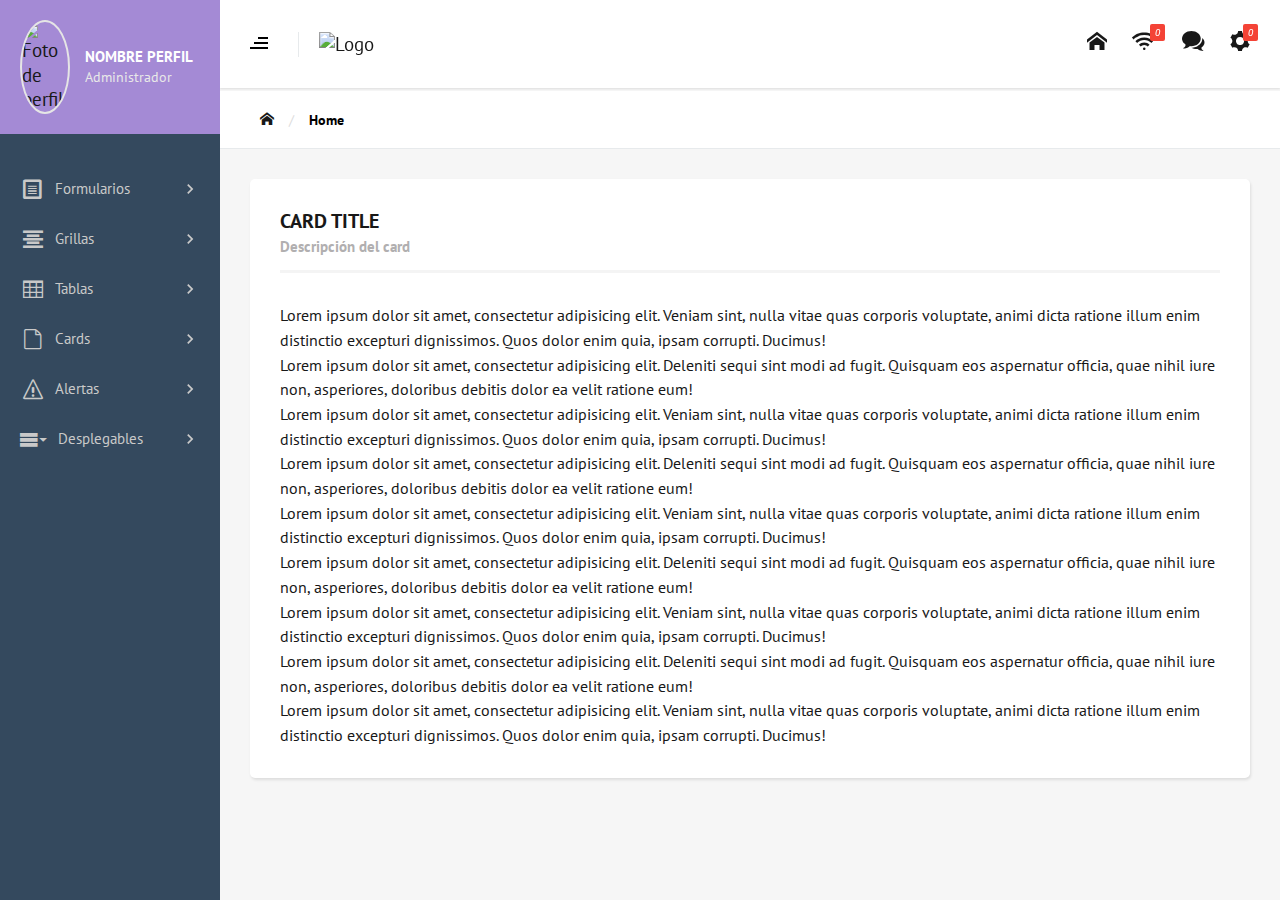
==== commit 5d01e65d: "Add cards" ====
--- a/index.html
+++ b/index.html
@@ -35,7 +35,7 @@
         <ul class="second-level">
           <li class="second-level-item"><a href="inputs.html">Inputs</a></li>
           <li class="second-level-item"><a href="#">Options</a></li>
-          <li class="second-level-item"><a href="#">Buttons</a></li>
+          <li class="second-level-item"><a href="buttons.html">Buttons</a></li>
         </ul>
       </li>
       <li class="menu-item">
@@ -76,7 +76,6 @@
         </div>
         <ul class="second-level">
           <li class="second-level-item"><a href="#">Card 1</a></li>
-          <li class="second-level-item"><a href="#">Card 2</a></li>
         </ul>
       </li>
       <li class="menu-item">
@@ -105,21 +104,6 @@
           <li class="second-level-item"><a href="#">Desplegables 1</a></li>
         </ul>
       </li>
-      <li class="menu-item">
-        <span class="line-left"></span>
-        <a href="#" title="Menu item" class="title-level display-table">
-          <i class="icon-home display-table-cell vertical_middle"></i>
-          <span class="display-table-cell vertical_middle">Item para 7</span>
-          <div class="display-table-cell vertical_middle">
-            <svg xmlns="http://www.w3.org/2000/svg" viewBox="0 0 24 24" width="20" height="20"><path d="M15.41 7.41L14 6l-6 6 6 6 1.41-1.41L10.83 12z"></path></svg>
-          </div>
-        </a>
-        <ul class="second-level">
-          <li class="second-level-item"><a href="#">Item 1</a></li>
-          <li class="second-level-item"><a href="#">Item 2</a></li>
-          <li class="second-level-item"><a href="#">Item 3</a></li>
-        </ul>
-       </li>
      </ul>
   </aside>
   <main class="right view-content">
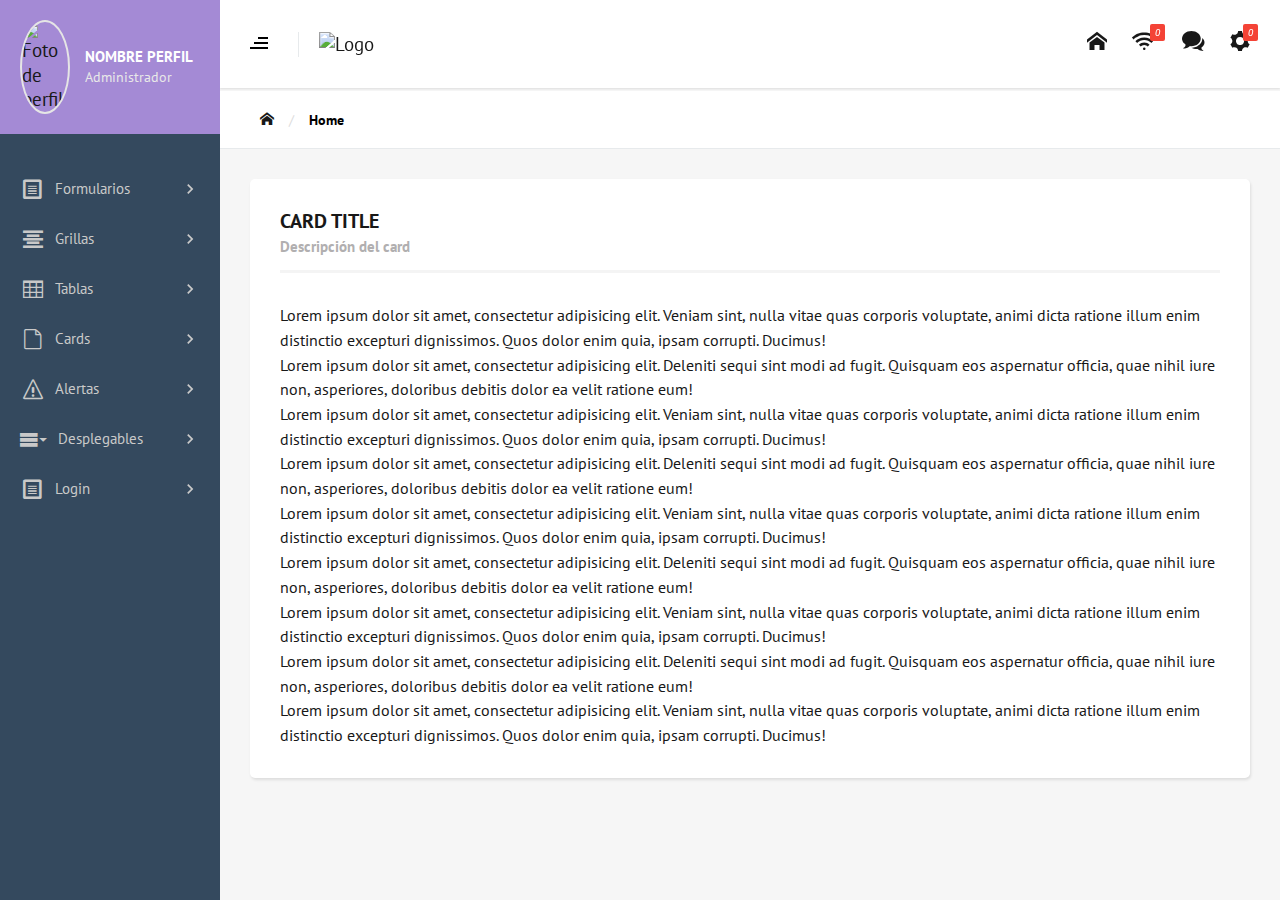
==== commit 848bdd9e: "Add reset page" ====
--- a/index.html
+++ b/index.html
@@ -9,7 +9,6 @@
   <link href='https://fonts.googleapis.com/css?family=Roboto:400,500,700,400italic,300' rel='stylesheet' type='text/css'>
   <!-- PT Sans font -->
   <link href='https://fonts.googleapis.com/css?family=PT+Sans:400,700' rel='stylesheet' type='text/css'>
-  <link rel="stylesheet" href="">
   <script src="js/jquery.min.js" type="text/javascript"></script>
   <script src="js/script.js" type="text/javascript"></script>
 </head>
@@ -28,7 +27,7 @@
         <div class="title-level display-table">
           <i class="icon-file-text display-table-cell vertical_middle"></i>
           <span class="display-table-cell vertical_middle">Formularios</span>
-          <div class="display-table-cell vertical_middle">
+          <div class="display-table-cell vertical_middle arrow">
             <svg xmlns="http://www.w3.org/2000/svg" viewBox="0 0 24 24" width="20" height="20"><path d="M15.41 7.41L14 6l-6 6 6 6 1.41-1.41L10.83 12z"></path></svg>
           </div>
         </div>
@@ -43,7 +42,7 @@
         <div class="title-level display-table">
           <i class="icon-paragraph-center display-table-cell vertical_middle"></i>
           <span class="display-table-cell vertical_middle">Grillas</span>
-          <div class="display-table-cell vertical_middle">
+          <div class="display-table-cell vertical_middle arrow">
             <svg xmlns="http://www.w3.org/2000/svg" viewBox="0 0 24 24" width="20" height="20"><path d="M15.41 7.41L14 6l-6 6 6 6 1.41-1.41L10.83 12z"></path></svg>
           </div>
         </div>
@@ -56,7 +55,7 @@
         <div class="title-level display-table">
           <i class="icon-table2 display-table-cell vertical_middle"></i>
           <span class="display-table-cell vertical_middle">Tablas</span>
-          <div class="display-table-cell vertical_middle">
+          <div class="display-table-cell vertical_middle arrow">
             <svg xmlns="http://www.w3.org/2000/svg" viewBox="0 0 24 24" width="20" height="20"><path d="M15.41 7.41L14 6l-6 6 6 6 1.41-1.41L10.83 12z"></path></svg>
           </div>
         </div>
@@ -70,7 +69,7 @@
         <div class="title-level display-table">
           <i class="icon-file-empty display-table-cell vertical_middle"></i>
           <span class="display-table-cell vertical_middle">Cards</span>
-          <div class="display-table-cell vertical_middle">
+          <div class="display-table-cell vertical_middle arrow">
             <svg xmlns="http://www.w3.org/2000/svg" viewBox="0 0 24 24" width="20" height="20"><path d="M15.41 7.41L14 6l-6 6 6 6 1.41-1.41L10.83 12z"></path></svg>
           </div>
         </div>
@@ -83,7 +82,7 @@
         <div class="title-level display-table">
           <i class="icon-warning display-table-cell vertical_middle"></i>
           <span class="display-table-cell vertical_middle">Alertas</span>
-          <div class="display-table-cell vertical_middle">
+          <div class="display-table-cell vertical_middle arrow">
             <svg xmlns="http://www.w3.org/2000/svg" viewBox="0 0 24 24" width="20" height="20"><path d="M15.41 7.41L14 6l-6 6 6 6 1.41-1.41L10.83 12z"></path></svg>
           </div>
         </div>
@@ -96,12 +95,25 @@
         <div title="Menu item" class="title-level display-table">
           <i class="icon-menu3 display-table-cell vertical_middle"></i>
           <span class="display-table-cell vertical_middle">Desplegables</span>
-          <div class="display-table-cell vertical_middle">
+          <div class="display-table-cell vertical_middle arrow">
             <svg xmlns="http://www.w3.org/2000/svg" viewBox="0 0 24 24" width="20" height="20"><path d="M15.41 7.41L14 6l-6 6 6 6 1.41-1.41L10.83 12z"></path></svg>
           </div>
         </div>
         <ul class="second-level">
           <li class="second-level-item"><a href="#">Desplegables 1</a></li>
+        </ul>
+      </li>
+      <li class="menu-item">
+        <span class="line-left"></span>
+        <div title="Menu item" class="title-level display-table">
+          <i class="icon-file-text display-table-cell vertical_middle"></i>
+          <span class="display-table-cell vertical_middle">Login</span>
+          <div class="display-table-cell vertical_middle arrow">
+            <svg xmlns="http://www.w3.org/2000/svg" viewBox="0 0 24 24" width="20" height="20"><path d="M15.41 7.41L14 6l-6 6 6 6 1.41-1.41L10.83 12z"></path></svg>
+          </div>
+        </div>
+        <ul class="second-level">
+          <li class="second-level-item"><a href="login.html">Login</a></li>
         </ul>
       </li>
      </ul>
